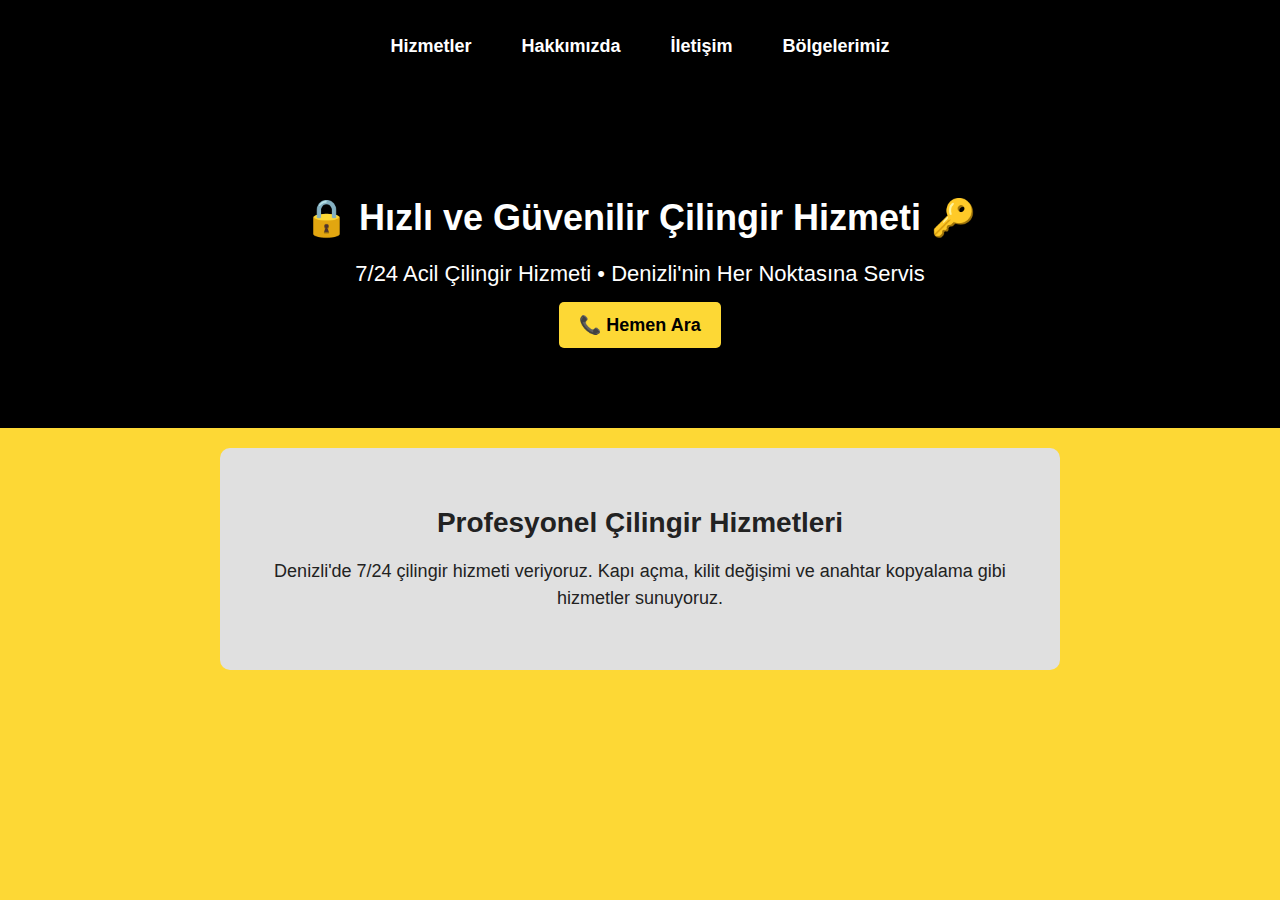
==== bolgelerimiz.html @ 8e704433 "Create bolgelerimiz.html" ====
<!DOCTYPE html>
<html lang="tr">
<head>
    <meta charset="UTF-8">
    <meta name="viewport" content="width=device-width, initial-scale=1.0">
    <title>Ana Sayfa - Çilingir & Anahtarcı</title>
    <style>
        /* Genel Stiller */
        body {
            font-family: 'Poppins', sans-serif;
            margin: 0;
            padding: 0;
            background-color: #fdd835;
            color: #222;
            text-align: center;
        }

        /* Navigasyon */
        .nav-container {
            background: black;
            padding: 10px 0;
            text-align: center;
            position: relative;
        }

        .nav-links {
            list-style: none;
            display: flex;
            justify-content: center;
            gap: 20px;
            padding: 0;
        }

        .nav-links li a {
            color: white;
            text-decoration: none;
            font-size: 18px;
            font-weight: bold;
            padding: 10px 15px;
            display: block;
            transition: color 0.3s;
        }

        .nav-links li a:hover {
            color: #fdd835;
        }

        /* Mobil Menü */
        .menu-toggle {
            display: none;
            font-size: 28px;
            color: white;
            background: none;
            border: none;
            cursor: pointer;
            position: absolute;
            top: 10px;
            right: 20px;
        }

        @media (max-width: 768px) {
            .menu-toggle {
                display: block;
            }

            .nav-links {
                flex-direction: column;
                display: none;
                position: absolute;
                background: black;
                width: 100%;
                top: 50px;
                left: 0;
                padding: 10px 0;
            }

            .nav-links.active {
                display: flex;
            }

            .nav-links li {
                display: block;
                width: 100%;
            }
        }

        /* Başlık Alanı */
        .hero {
            background: black;
            color: white;
            padding: 80px 20px;
        }

        .hero h1 {
            font-size: 36px;
            margin-bottom: 10px;
        }

        .hero p {
            font-size: 22px;
            margin-bottom: 15px;
        }

        /* Çağrı Butonu */
        .call-btn {
            background: #fdd835;
            color: black;
            border: none;
            padding: 12px 20px;
            font-size: 18px;
            font-weight: bold;
            cursor: pointer;
            border-radius: 5px;
            transition: background 0.3s;
        }

        .call-btn:hover {
            background: #ffcc00;
        }

        /* İçerik Alanı */
        .content {
            background: #e0e0e0;
            padding: 40px 20px;
            border-radius: 10px;
            max-width: 800px;
            margin: 20px auto;
        }

        .content h1 {
            font-size: 28px;
        }

        .content p {
            font-size: 18px;
            line-height: 1.5;
        }

    </style>
</head>
<body>

    <!-- Navigasyon -->
    <nav class="nav-container">
        <button class="menu-toggle" onclick="toggleMenu()">☰</button>
        <ul class="nav-links">
            <li><a href="hizmetler.html">Hizmetler</a></li>
            <li><a href="hakkimizda.html">Hakkımızda</a></li>
            <li><a href="iletisim.html">İletişim</a></li>
            <li><a href="bolgelerimiz.html">Bölgelerimiz</a></li>
        </ul>
    </nav>

    <!-- Başlık Alanı -->
    <header class="hero">
        <h1>🔒 Hızlı ve Güvenilir Çilingir Hizmeti 🔑</h1>
        <p>7/24 Acil Çilingir Hizmeti • Denizli'nin Her Noktasına Servis</p>
        <button onclick="window.location.href='tel:+905538489089'" class="call-btn">📞 Hemen Ara</button>
    </header>

    <!-- İçerik Alanı -->
    <section class="content">
        <h1>Profesyonel Çilingir Hizmetleri</h1>
        <p>Denizli'de 7/24 çilingir hizmeti veriyoruz. Kapı açma, kilit değişimi ve anahtar kopyalama gibi hizmetler sunuyoruz.</p>
    </section>

    <!-- JavaScript Menüyü Aç/Kapat -->
    <script>
        function toggleMenu() {
            document.querySelector('.nav-links').classList.toggle('active');
        }
    </script>

</body>
</html>
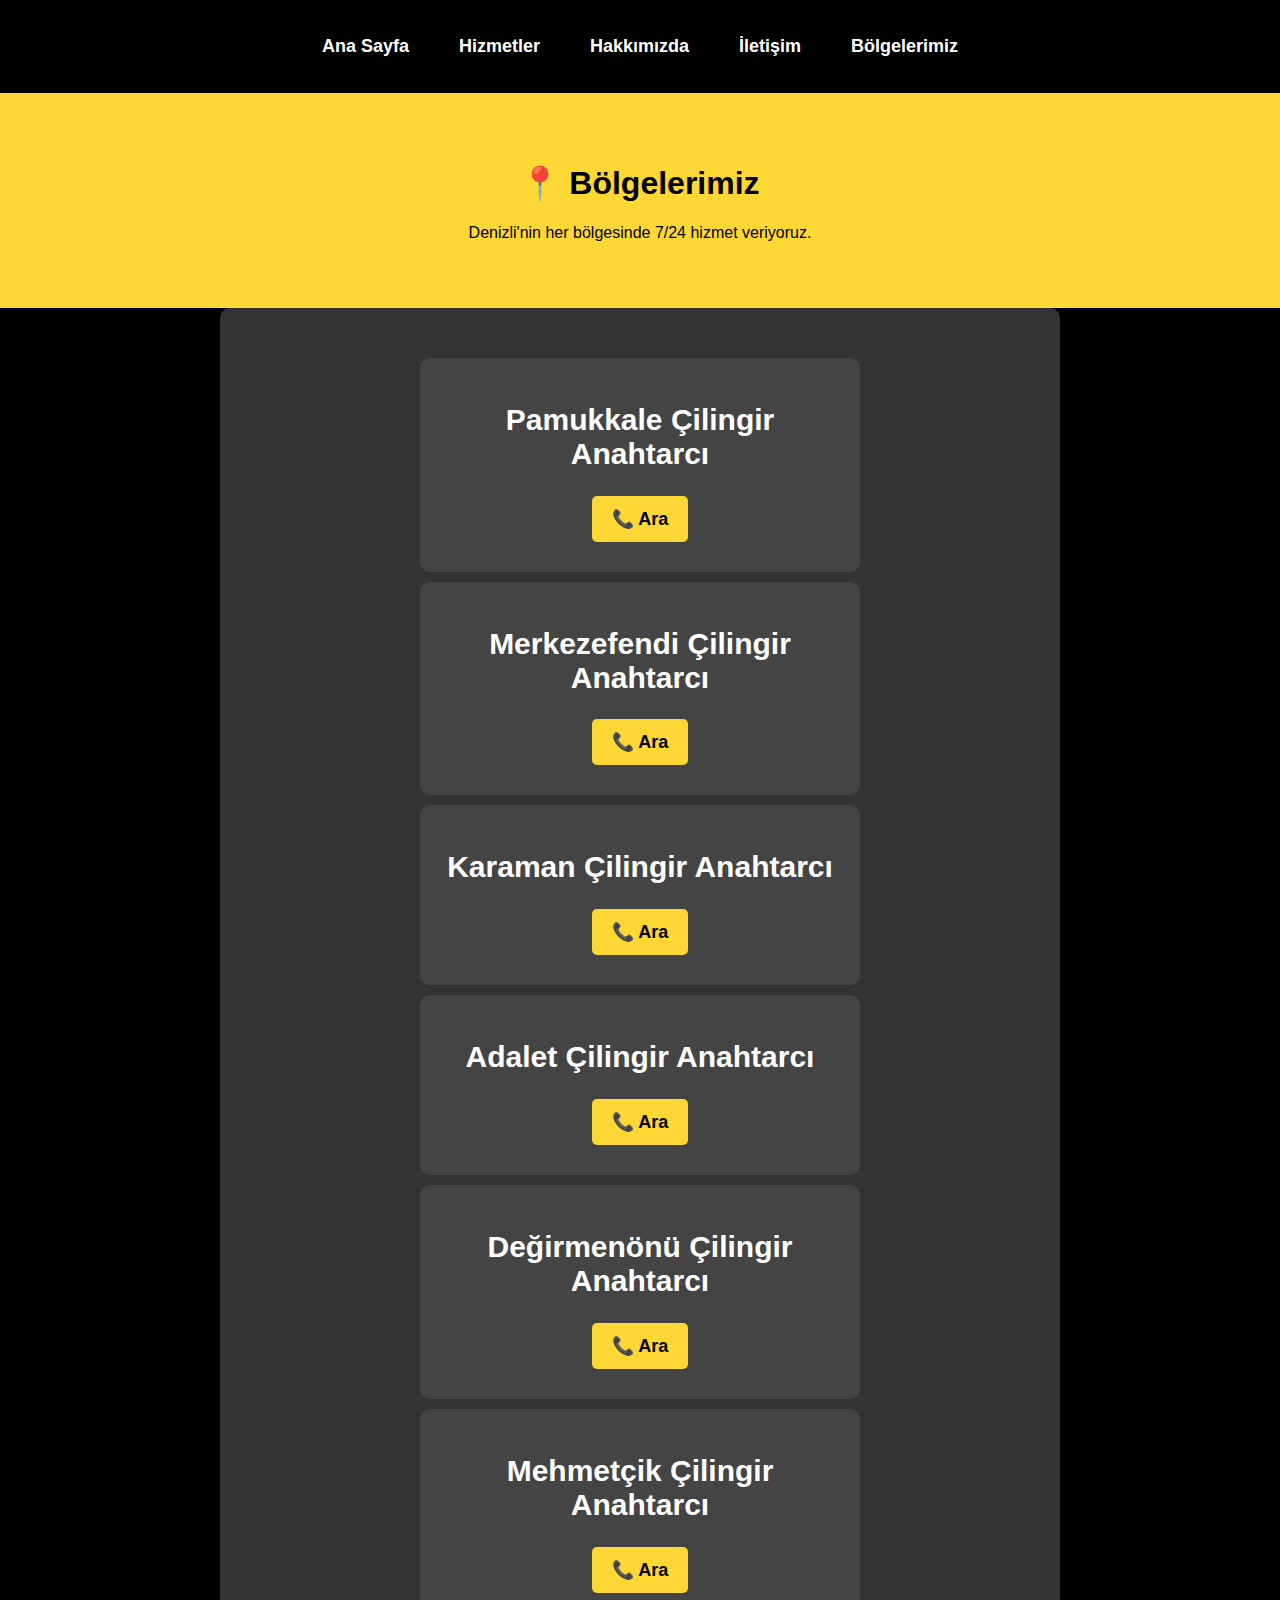
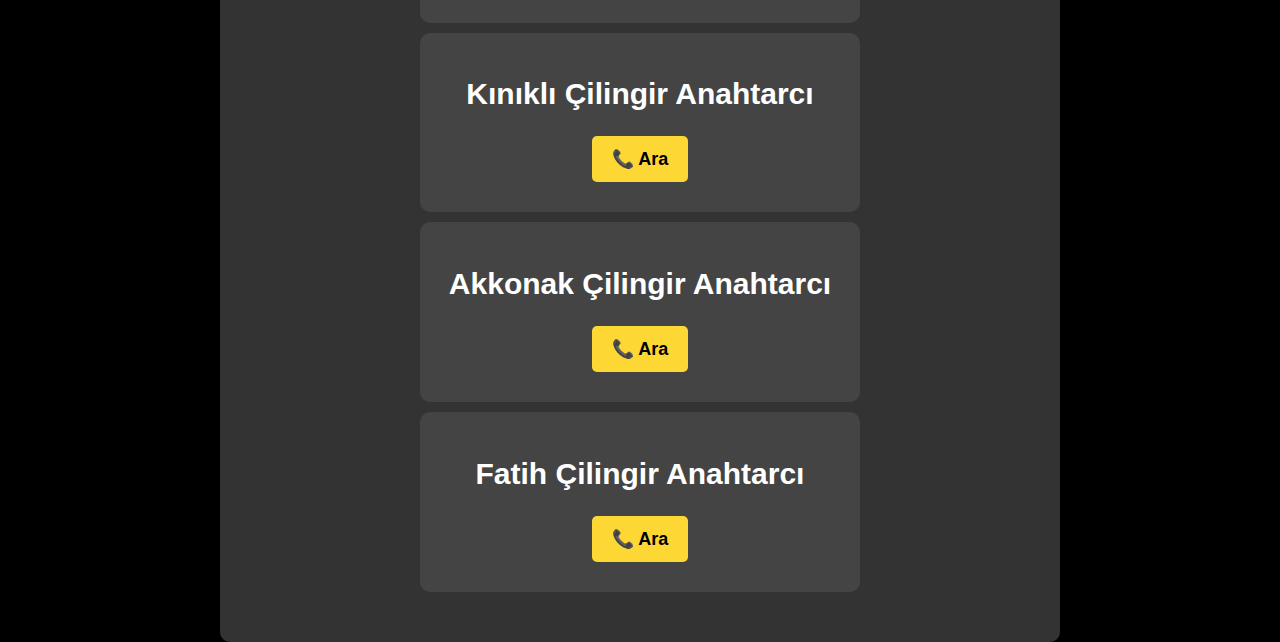
==== commit ac566ec6: "Update bolgelerimiz.html" ====
--- a/bolgelerimiz.html
+++ b/bolgelerimiz.html
@@ -3,15 +3,15 @@
 <head>
     <meta charset="UTF-8">
     <meta name="viewport" content="width=device-width, initial-scale=1.0">
-    <title>Ana Sayfa - Çilingir & Anahtarcı</title>
+    <title>Bölgelerimiz - Çilingir & Anahtarcı</title>
     <style>
         /* Genel Stiller */
         body {
             font-family: 'Poppins', sans-serif;
             margin: 0;
             padding: 0;
-            background-color: #fdd835;
-            color: #222;
+            background-color: #000; /* Siyah Arka Plan */
+            color: white;
             text-align: center;
         }
 
@@ -20,7 +20,6 @@
             background: black;
             padding: 10px 0;
             text-align: center;
-            position: relative;
         }
 
         .nav-links {
@@ -38,70 +37,48 @@
             font-weight: bold;
             padding: 10px 15px;
             display: block;
-            transition: color 0.3s;
         }
 
         .nav-links li a:hover {
             color: #fdd835;
         }
 
-        /* Mobil Menü */
-        .menu-toggle {
-            display: none;
-            font-size: 28px;
+        /* Başlık Alanı */
+        .page-header {
+            background: #fdd835; /* Sarı Arka Plan */
+            color: black;
+            padding: 50px 20px;
+        }
+
+        /* Bölgeler Listesi */
+        .regions {
+            background: #333; /* Koyu Gri Arka Plan */
+            padding: 40px 20px;
+            border-radius: 10px;
+            max-width: 800px;
+            margin: auto;
+        }
+
+        .region-item {
+            padding: 20px;
+            border-radius: 10px;
+            text-align: center;
+            width: 100%;
+            max-width: 400px;
+            transition: transform 0.3s ease, box-shadow 0.3s ease;
+            margin: 10px auto;
             color: white;
-            background: none;
-            border: none;
-            cursor: pointer;
-            position: absolute;
-            top: 10px;
-            right: 20px;
-        }
-
-        @media (max-width: 768px) {
-            .menu-toggle {
-                display: block;
-            }
-
-            .nav-links {
-                flex-direction: column;
-                display: none;
-                position: absolute;
-                background: black;
-                width: 100%;
-                top: 50px;
-                left: 0;
-                padding: 10px 0;
-            }
-
-            .nav-links.active {
-                display: flex;
-            }
-
-            .nav-links li {
-                display: block;
-                width: 100%;
-            }
-        }
-
-        /* Başlık Alanı */
-        .hero {
-            background: black;
-            color: white;
-            padding: 80px 20px;
-        }
-
-        .hero h1 {
-            font-size: 36px;
-            margin-bottom: 10px;
-        }
-
-        .hero p {
-            font-size: 22px;
-            margin-bottom: 15px;
-        }
-
-        /* Çağrı Butonu */
+            font-size: 20px;
+            font-weight: bold;
+            background: #444; /* Daha koyu gri kutular */
+        }
+
+        .region-item:hover {
+            transform: translateY(-5px);
+            box-shadow: 0 6px 12px rgba(255, 255, 255, 0.2);
+        }
+
+        /* Arama Butonu */
         .call-btn {
             background: #fdd835;
             color: black;
@@ -112,30 +89,50 @@
             cursor: pointer;
             border-radius: 5px;
             transition: background 0.3s;
+            display: block;
+            margin: 10px auto;
         }
 
         .call-btn:hover {
             background: #ffcc00;
         }
 
-        /* İçerik Alanı */
-        .content {
-            background: #e0e0e0;
-            padding: 40px 20px;
-            border-radius: 10px;
-            max-width: 800px;
-            margin: 20px auto;
-        }
-
-        .content h1 {
-            font-size: 28px;
-        }
-
-        .content p {
-            font-size: 18px;
-            line-height: 1.5;
-        }
-
+        /* Mobil Menü */
+        .menu-toggle {
+            display: none;
+        }
+
+        @media (max-width: 768px) {
+            .menu-toggle {
+                display: block;
+                font-size: 28px;
+                color: white;
+                background: none;
+                border: none;
+                cursor: pointer;
+                position: absolute;
+                top: 10px;
+                right: 20px;
+            }
+
+            .nav-links {
+                flex-direction: column;
+                display: none;
+            }
+
+            .nav-links.active {
+                display: flex;
+            }
+
+            .regions {
+                flex-direction: column;
+                align-items: center;
+            }
+
+            .region-item {
+                width: 90%;
+            }
+        }
     </style>
 </head>
 <body>
@@ -144,6 +141,7 @@
     <nav class="nav-container">
         <button class="menu-toggle" onclick="toggleMenu()">☰</button>
         <ul class="nav-links">
+            <li><a href="index.html">Ana Sayfa</a></li>
             <li><a href="hizmetler.html">Hizmetler</a></li>
             <li><a href="hakkimizda.html">Hakkımızda</a></li>
             <li><a href="iletisim.html">İletişim</a></li>
@@ -152,16 +150,49 @@
     </nav>
 
     <!-- Başlık Alanı -->
-    <header class="hero">
-        <h1>🔒 Hızlı ve Güvenilir Çilingir Hizmeti 🔑</h1>
-        <p>7/24 Acil Çilingir Hizmeti • Denizli'nin Her Noktasına Servis</p>
-        <button onclick="window.location.href='tel:+905538489089'" class="call-btn">📞 Hemen Ara</button>
+    <header class="page-header">
+        <h1>📍 Bölgelerimiz</h1>
+        <p>Denizli'nin her bölgesinde 7/24 hizmet veriyoruz.</p>
     </header>
 
-    <!-- İçerik Alanı -->
-    <section class="content">
-        <h1>Profesyonel Çilingir Hizmetleri</h1>
-        <p>Denizli'de 7/24 çilingir hizmeti veriyoruz. Kapı açma, kilit değişimi ve anahtar kopyalama gibi hizmetler sunuyoruz.</p>
+    <!-- Bölgeler Listesi -->
+    <section class="regions">
+        <div class="region-item">
+            <h2>Pamukkale Çilingir Anahtarcı</h2>
+            <button onclick="window.location.href='tel:+905538489089'" class="call-btn">📞 Ara</button>
+        </div>
+        <div class="region-item">
+            <h2>Merkezefendi Çilingir Anahtarcı</h2>
+            <button onclick="window.location.href='tel:+905538489090'" class="call-btn">📞 Ara</button>
+        </div>
+        <div class="region-item">
+            <h2>Karaman Çilingir Anahtarcı</h2>
+            <button onclick="window.location.href='tel:+905538489091'" class="call-btn">📞 Ara</button>
+        </div>
+        <div class="region-item">
+            <h2>Adalet Çilingir Anahtarcı</h2>
+            <button onclick="window.location.href='tel:+905538489092'" class="call-btn">📞 Ara</button>
+        </div>
+        <div class="region-item">
+            <h2>Değirmenönü Çilingir Anahtarcı</h2>
+            <button onclick="window.location.href='tel:+905538489093'" class="call-btn">📞 Ara</button>
+        </div>
+        <div class="region-item">
+            <h2>Mehmetçik Çilingir Anahtarcı</h2>
+            <button onclick="window.location.href='tel:+905538489094'" class="call-btn">📞 Ara</button>
+        </div>
+        <div class="region-item">
+            <h2>Kınıklı Çilingir Anahtarcı</h2>
+            <button onclick="window.location.href='tel:+905538489095'" class="call-btn">📞 Ara</button>
+        </div>
+        <div class="region-item">
+            <h2>Akkonak Çilingir Anahtarcı</h2>
+            <button onclick="window.location.href='tel:+905538489096'" class="call-btn">📞 Ara</button>
+        </div>
+        <div class="region-item">
+            <h2>Fatih Çilingir Anahtarcı</h2>
+            <button onclick="window.location.href='tel:+905538489097'" class="call-btn">📞 Ara</button>
+        </div>
     </section>
 
     <!-- JavaScript Menüyü Aç/Kapat -->
